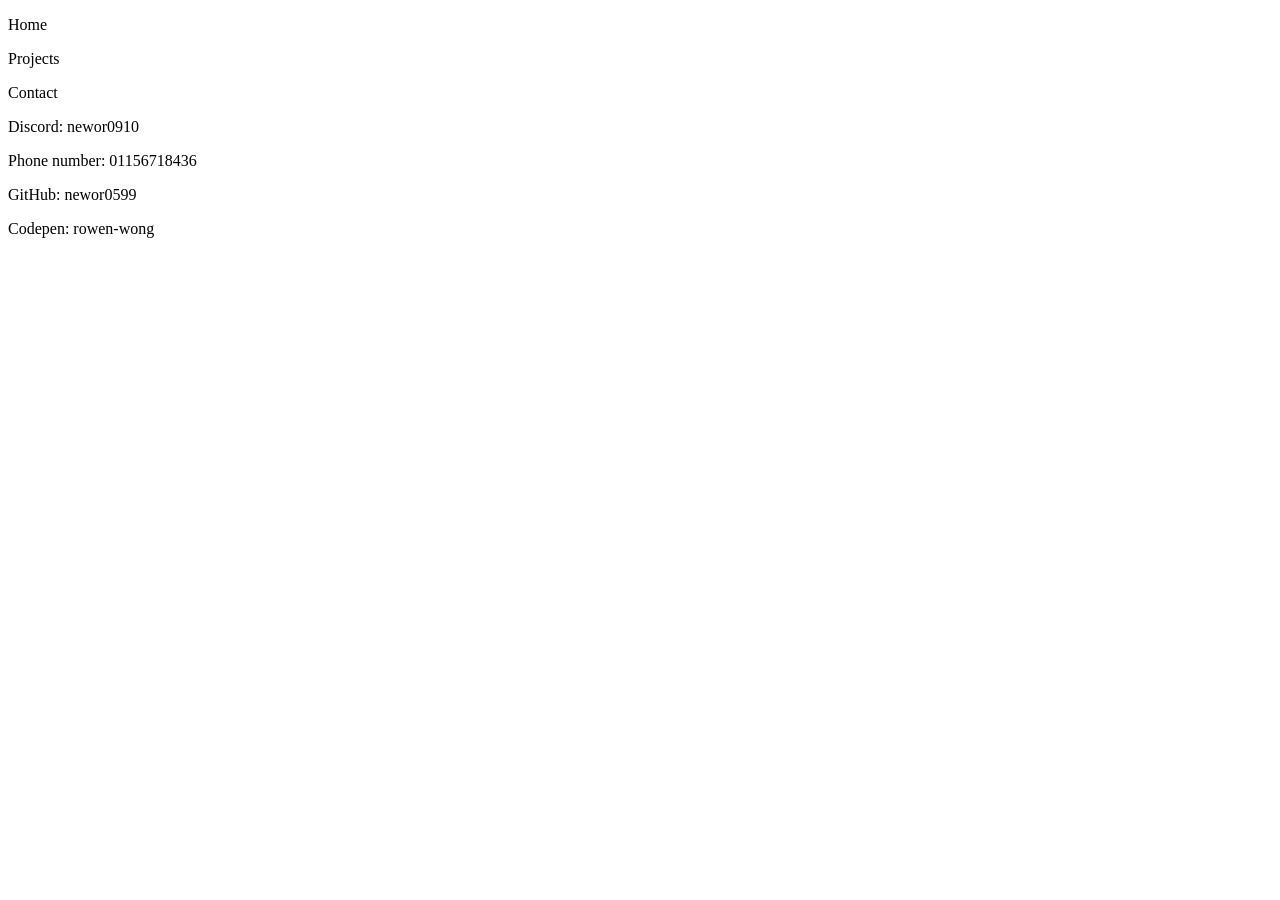
==== html/contact.html @ aa38ce9a "website up" ====
<!DOCTYPE html>
<html lang="en">
<head>
    <meta charset="UTF-8">
    <meta http-equiv="X-UA-Compatible" content="IE=edge">
    <meta name="viewport" content="width=device-width, initial-scale=1.0">
    <link rel="stylesheet" href="../css/contact.css">
    <link rel="stylesheet" href="../css/default.css">
    <script src="../js/logic.js" defer></script>
    <link rel="icon" href="../image/logo2.0.png">
    <title>dev log - Contact</title>
</head>
<body>
    <section id="bar">
        <p class="to-home to">Home</p>
        <p class="to-projects to">Projects</p>
        <p class="to-contact to">Contact</p>
    </section>
    <p id="discord" class="inf">Discord: newor0910</p>
    <p id="hp" class="inf">Phone number: 01156718436</p>
    <p id="git" class="inf">GitHub: newor0599</p>
    <p id="codepen" class="inf">Codepen: rowen-wong</p>
</body>
</html>
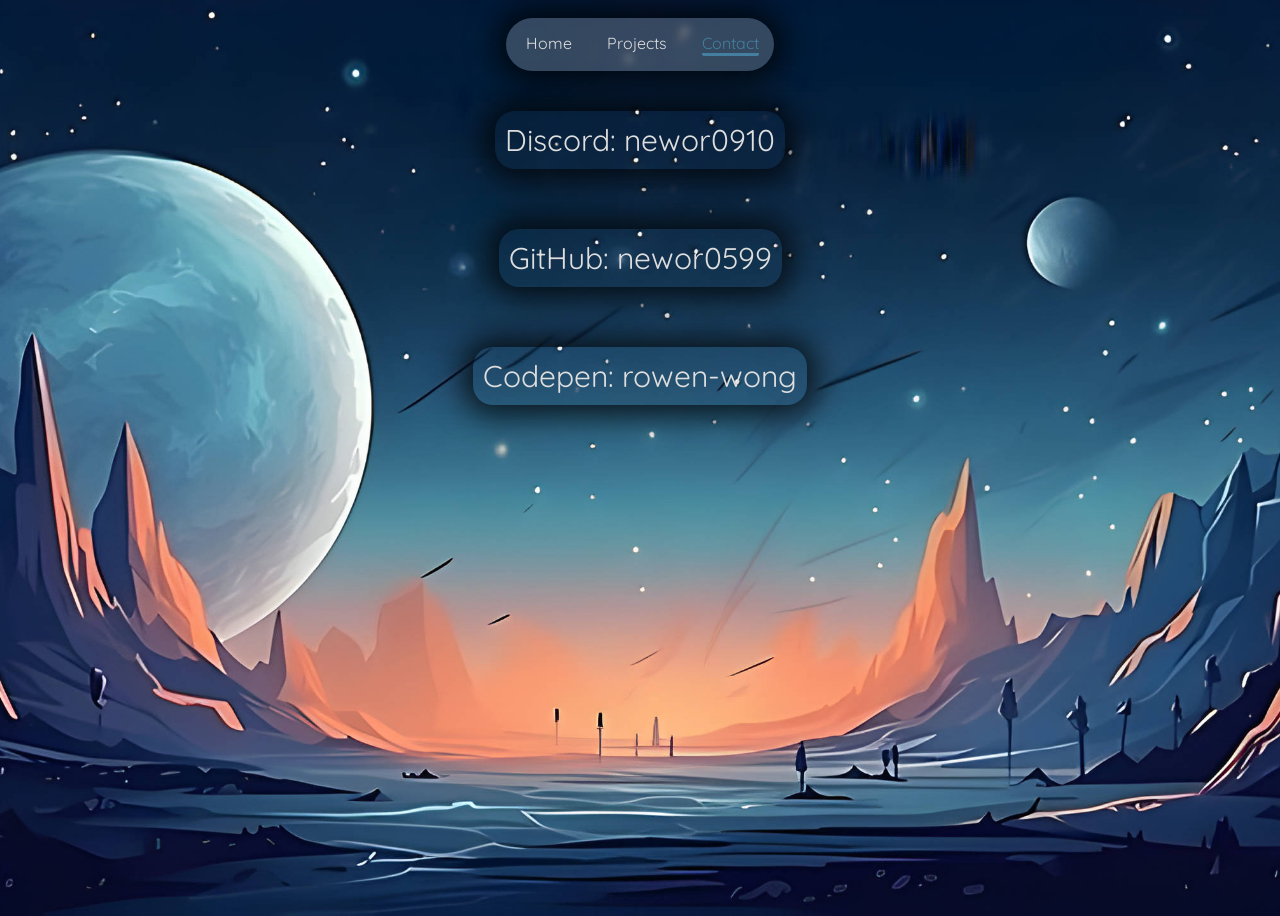
==== commit 5feebdce: "Add kwgt" ====
--- a/html/contact.html
+++ b/html/contact.html
@@ -17,8 +17,7 @@
         <p class="to-contact to">Contact</p>
     </section>
     <p id="discord" class="inf">Discord: newor0910</p>
-    <p id="hp" class="inf">Phone number: 01156718436</p>
     <p id="git" class="inf">GitHub: newor0599</p>
     <p id="codepen" class="inf">Codepen: rowen-wong</p>
 </body>
-</html>+</html>
--- a/css/contact.css
+++ b/css/contact.css
@@ -0,0 +1,43 @@
+#discord{
+    animation: fadeIn .8s ease-out forwards;
+    opacity: 0;
+}
+
+#discord{
+    animation: fadeIn .8s ease-out forwards;
+    opacity: 0;
+}
+
+#hp{
+    animation: fadeIn .8s ease-out forwards;
+    animation-delay: .2s;
+    opacity: 0;
+}
+
+#git{
+    animation: fadeIn .8s ease-out forwards;
+    animation-delay: .4s;
+    opacity: 0;
+}
+
+#codepen{
+    animation: fadeIn .8s ease-out forwards;
+    animation-delay: .6s;
+    opacity: 0;
+}
+
+.inf{
+    box-shadow: 0px 0px 30px 10px rgba(0,0,0,0.75);
+    border-radius: 20px;
+    padding: 10px;
+    margin: 30px;
+    font-size: 30px;
+    transition: .3s ease;
+    opacity: 0;
+}
+
+.inf:hover{
+    cursor: pointer;
+    box-shadow: 0px 0px 30px 10px #909dbd;
+    border-radius: 10px;
+}
--- a/css/default.css
+++ b/css/default.css
@@ -0,0 +1,105 @@
+@import url('https://fonts.googleapis.com/css2?family=Quicksand:wght@700&display=swap');
+body{
+    height:100dvh;
+    background-image: url("../image/space2.jpg");
+    background-position: center;
+    background-size:cover;
+    display:flex;
+    flex-direction: column;
+    align-items:center;
+    padding: 0;
+}
+
+img{
+    -webkit-user-drag: none;
+}
+
+/*basic css*/
+p{
+    color:var(--text-color);
+    font-family: var(--font);
+}
+
+p:hover{
+    cursor: default;
+}
+
+p::selection{
+    background-color: #f8ae80;
+    color: #1c4364;
+}
+
+
+body::-webkit-scrollbar{
+    display: none;
+}
+
+:root{
+    --text-color:rgb(222 222 222);
+    --font: 'Quicksand', sans-serif;
+}
+
+#bar{
+    display: flex;
+    background-color: rgba(255,255,255,.2);
+    font-family: var(--font);
+    color: var(--text-color);
+    justify-self: stretch;
+    border-radius: 50px;
+    margin: 10px;
+    position: sticky;
+    top:10px;
+    backdrop-filter: blur(5px);
+    z-index: 2;
+    box-shadow: 0px 0px 30px 10px rgba(0,0,0,0.75);
+}
+
+#bar > p{
+    transition: .3s ease-out;
+}
+
+.to{
+    margin: 15px;
+    margin-left: 20px;
+}
+
+.focus{
+    border-bottom: 3px solid #447f9f;
+    color: #447f9f;
+    border-radius: 2px;
+    animation: swipe .3s forwards ease-out;
+}
+
+@keyframes swipe{
+    from{
+        transform: scaleY(.3);
+    }
+    to{
+        transform: scaleY(1);
+    }
+}
+
+#bar>p:hover{
+    cursor:pointer;
+    opacity: .5;
+}
+
+@keyframes fadeIn{
+    from{
+      opacity:0;
+      transform:translateY(-15px);
+    }
+    to{
+      opacity:1;
+      transform:translateY(0px);
+    } 
+  }
+  
+@keyframes hover{
+    from{
+        transform: translateY(0px);
+    }
+    to{
+        transform: translateY(-15px);
+    }
+}
